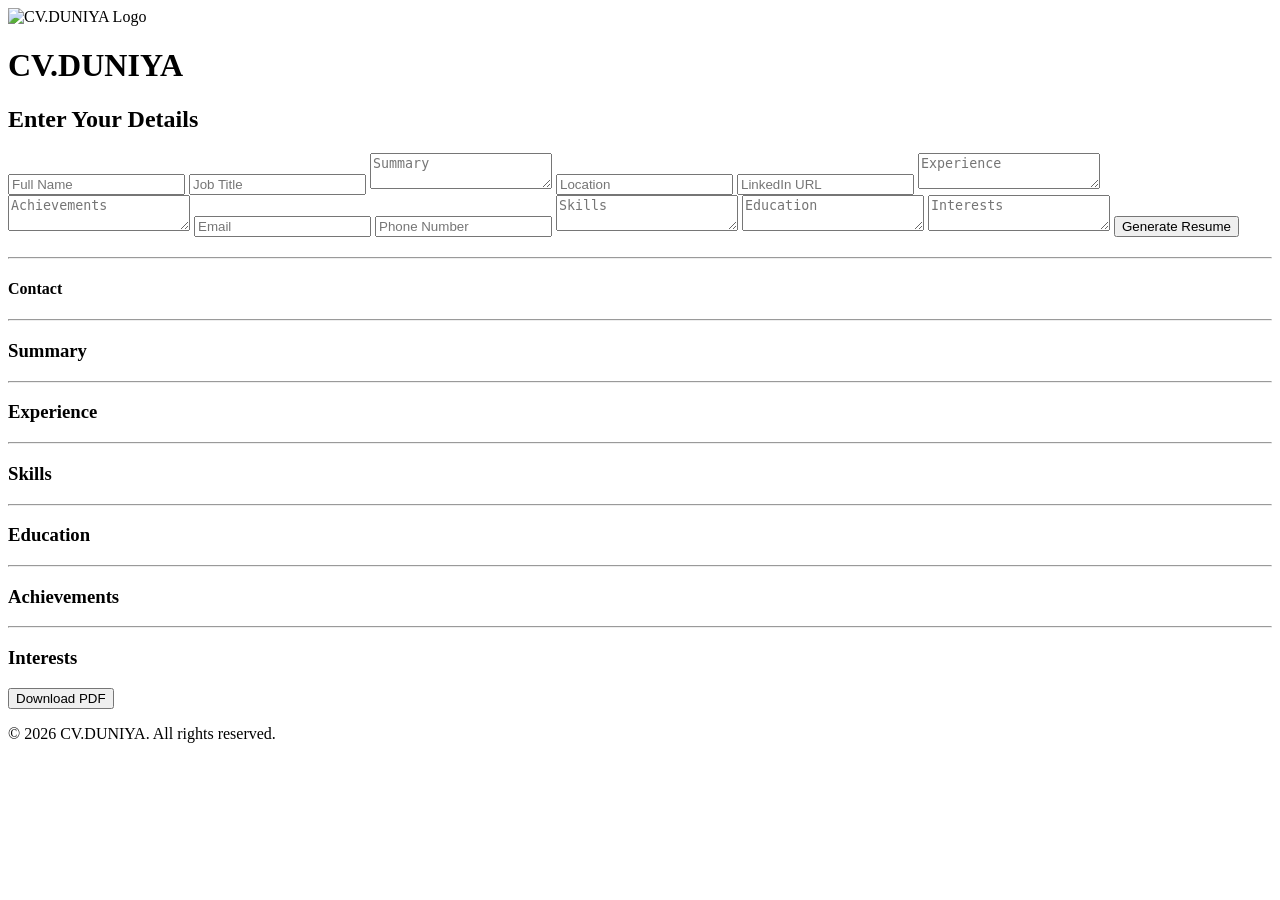
==== index.html @ 29673dbc "Create index.html" ====
<!DOCTYPE html>
<html lang="en">
<head>
    <meta charset="UTF-8">
    <title>CV.DUNIYA</title>
    <link rel="stylesheet" href="style.css">
    
</head>
<body>
    <header class="main-header">
    <div class="header-content">
        <img src="cv.logo.png" alt="CV.DUNIYA Logo" class="logo">
        <h1 class="site-title">CV.DUNIYA</h1>
    </div>
    </header>


    <div class="container">

    <!-- Form Section -->
    <div class="form">
        <h2>Enter Your Details</h2>

        <input type="text" id="name" placeholder="Full Name">
        <input type="text" id="jobtitle" placeholder="Job Title">
        <textarea id="summary" placeholder="Summary"></textarea>

        <input type="text" id="location" placeholder="Location">
        <input type="url" id="linkedin" placeholder="LinkedIn URL">

        <textarea id="experience" placeholder="Experience"></textarea>
        <textarea id="achievement" placeholder="Achievements"></textarea>

        <input type="email" id="email" placeholder="Email">
        <input type="text" id="phone" placeholder="Phone Number">

        <textarea id="skills" placeholder="Skills"></textarea>
        <textarea id="education" placeholder="Education"></textarea>
         <textarea id="interests" placeholder="Interests"></textarea>
        <button onclick="generateResume()">Generate Resume</button>
        
    </div>

    <!-- Resume Preview -->
    <div class="resume" id="resume">

        <h2 id="r-name"></h2>
        <h3 id="r-jobtitle"></h3>
        <p id="r-location"></p>

        <hr>

        <h4>Contact</h4>
        <div class="Contact info">
            <p id="r-email"></p>
            <p id="r-phone"></p>
            <p id="r-linkedin"></p>
        </div>
        <hr>

        <h3>Summary</h3>
        <p id="r-summary"></p>

        <hr>

        <h3>Experience</h3>
        <p id="r-experience"></p>

        <hr>

        <h3>Skills</h3>
        <p id="r-skills"></p>

        <hr>

        <h3>Education</h3>
        <p id="r-education"></p>

        <hr>

        <h3>Achievements</h3>
        <p id="r-achievement"></p>

        <hr>

        <h3>Interests</h3>
        <p id="r-interests"></p>
    </div>
 </div>

<script src="script.js"></script>
<script src="https://cdnjs.cloudflare.com/ajax/libs/html2pdf.js/0.10.1/html2pdf.bundle.min.js"></script>
<button onclick="downloadPDF()">Download PDF</button>


<div>
    <footer>
        <p>&copy; 2026 CV.DUNIYA. All rights reserved.</p>
    </footer>
</div>
</body>
</html>
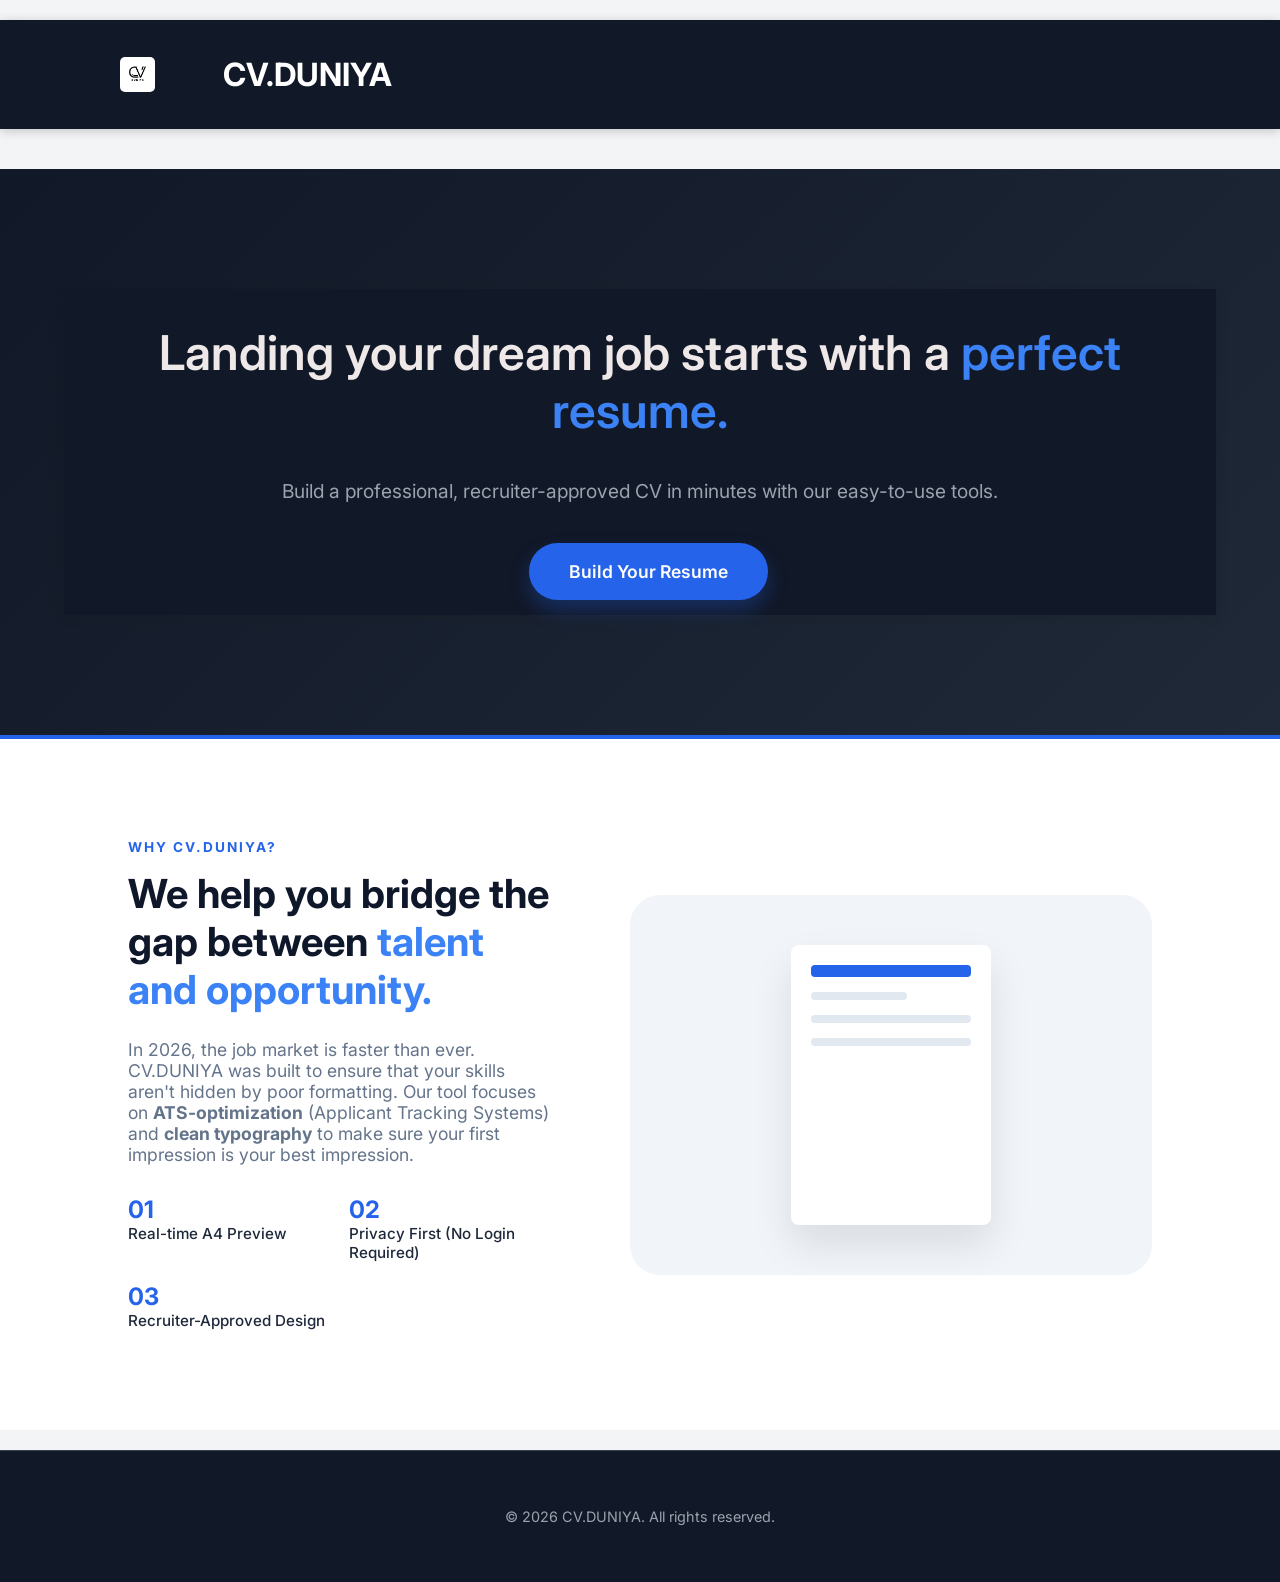
==== commit 0279cdd8: "Add files via upload" ====
--- a/index.html
+++ b/index.html
@@ -1,102 +1,71 @@
-<!DOCTYPE html>
-<html lang="en">
-<head>
-    <meta charset="UTF-8">
-    <title>CV.DUNIYA</title>
-    <link rel="stylesheet" href="style.css">
-    
-</head>
-<body>
-    <header class="main-header">
-    <div class="header-content">
-        <img src="cv.logo.png" alt="CV.DUNIYA Logo" class="logo">
-        <h1 class="site-title">CV.DUNIYA</h1>
-    </div>
-    </header>
-
-
-    <div class="container">
-
-    <!-- Form Section -->
-    <div class="form">
-        <h2>Enter Your Details</h2>
-
-        <input type="text" id="name" placeholder="Full Name">
-        <input type="text" id="jobtitle" placeholder="Job Title">
-        <textarea id="summary" placeholder="Summary"></textarea>
-
-        <input type="text" id="location" placeholder="Location">
-        <input type="url" id="linkedin" placeholder="LinkedIn URL">
-
-        <textarea id="experience" placeholder="Experience"></textarea>
-        <textarea id="achievement" placeholder="Achievements"></textarea>
-
-        <input type="email" id="email" placeholder="Email">
-        <input type="text" id="phone" placeholder="Phone Number">
-
-        <textarea id="skills" placeholder="Skills"></textarea>
-        <textarea id="education" placeholder="Education"></textarea>
-         <textarea id="interests" placeholder="Interests"></textarea>
-        <button onclick="generateResume()">Generate Resume</button>
-        
-    </div>
-
-    <!-- Resume Preview -->
-    <div class="resume" id="resume">
-
-        <h2 id="r-name"></h2>
-        <h3 id="r-jobtitle"></h3>
-        <p id="r-location"></p>
-
-        <hr>
-
-        <h4>Contact</h4>
-        <div class="Contact info">
-            <p id="r-email"></p>
-            <p id="r-phone"></p>
-            <p id="r-linkedin"></p>
-        </div>
-        <hr>
-
-        <h3>Summary</h3>
-        <p id="r-summary"></p>
-
-        <hr>
-
-        <h3>Experience</h3>
-        <p id="r-experience"></p>
-
-        <hr>
-
-        <h3>Skills</h3>
-        <p id="r-skills"></p>
-
-        <hr>
-
-        <h3>Education</h3>
-        <p id="r-education"></p>
-
-        <hr>
-
-        <h3>Achievements</h3>
-        <p id="r-achievement"></p>
-
-        <hr>
-
-        <h3>Interests</h3>
-        <p id="r-interests"></p>
-    </div>
- </div>
-
-<script src="script.js"></script>
-<script src="https://cdnjs.cloudflare.com/ajax/libs/html2pdf.js/0.10.1/html2pdf.bundle.min.js"></script>
-<button onclick="downloadPDF()">Download PDF</button>
-
-
-<div>
-    <footer>
-        <p>&copy; 2026 CV.DUNIYA. All rights reserved.</p>
-    </footer>
-</div>
-</body>
-</html>
+<!DOCTYPE html>
+<html lang="en">
+<head>
+    <meta charset="UTF-8">
+    <meta name="viewport" content="width=device-width, initial-scale=1.0">
+    <title>CV.DUNIYA - Professional Resume Builder</title>
+    <link rel="stylesheet" href="style.css">
+    <link href="https://fonts.googleapis.com/css2?family=Poppins:wght@300;400;600&display=swap" rel="stylesheet">
+</head>
+<body>
+    <header class="main-header">
+        <div class="header-content">
+            <img src="cv.logo.png" alt="CV.DUNIYA Logo" class="logo">
+            <h1 class="site-title">CV.DUNIYA</h1>
+        </div>
+    </header>
+
+    <main>
+        <section class="hero">
+            <div class="hero-container">
+                <h2>Landing your dream job starts with a <span class="highlight">perfect resume.</span></h2>
+                <p>Build a professional, recruiter-approved CV in minutes with our easy-to-use tools.</p>
+                <a href="index.html" class="cta-button">Build Your Resume</a>
+            </div>
+        </section>
+
+        <div>
+          <section class="about" id="about">
+    <div class="about-container">
+        <div class="about-content">
+            <span class="section-subtitle">Why CV.DUNIYA?</span>
+            <h2>We help you bridge the gap between <span class="highlight">talent and opportunity.</span></h2>
+            <p>
+                In 2026, the job market is faster than ever. CV.DUNIYA was built to ensure 
+                that your skills aren't hidden by poor formatting. Our tool focuses on 
+                <strong>ATS-optimization</strong> (Applicant Tracking Systems) and 
+                <strong>clean typography</strong> to make sure your first impression is 
+                your best impression.
+            </p>
+            <ul class="stats-grid">
+                <li>
+                    <strong>01</strong>
+                    <span>Real-time A4 Preview</span>
+                </li>
+                <li>
+                    <strong>02</strong>
+                    <span>Privacy First (No Login Required)</span>
+                </li>
+                <li>
+                    <strong>03</strong>
+                    <span>Recruiter-Approved Design</span>
+                </li>
+            </ul>
+        </div>
+        <div class="about-visual">
+             <div class="resume-mini-preview">
+                <div class="line header-line"></div>
+                <div class="line short-line"></div>
+                <div class="line body-line"></div>
+                <div class="line body-line"></div>
+            </div>
+        </div>
+    </div>
+</section>
+        </div>
+
+    <footer>
+        <p>&copy; 2026 CV.DUNIYA. All rights reserved.</p>
+    </footer>
+</body>
+</html>
--- a/style.css
+++ b/style.css
@@ -0,0 +1,339 @@
+/* १. फॉन्ट आणि रिसेट */
+@import url('https://fonts.googleapis.com/css2?family=Inter:wght@300;400;600;700&display=swap');
+
+* {
+    margin: 0;
+    padding: 0;
+    box-sizing: border-box;
+}
+
+body {
+    font-family: 'Inter', sans-serif;
+    background-color: #f3f4f6;
+    color: #1f2937;
+}
+
+/* २. हेडर */
+.main-header {
+    background: #111827;
+    color: white;
+    padding: 15px 5%;
+    box-shadow: 0 2px 10px rgba(0,0,0,0.2);
+}
+
+.header-content {
+    display: flex;
+    align-items: center;
+    gap: 12px;
+}
+
+.logo { width: 35px; border-radius: 5px; }
+
+/* ३. लेआउट */
+.container {
+    display: flex;
+    max-width: 1300px;
+    margin: 30px auto;
+    gap: 30px;
+    padding: 0 20px;
+}
+
+/* ४. फॉर्म विभाग (डावी बाजू) */
+.form {
+    flex: 1;
+    background: white;
+    padding: 25px;
+    border-radius: 12px;
+    box-shadow: 0 4px 15px rgba(0,0,0,0.05);
+    position: sticky;
+    top: 20px;
+    height: 90vh;
+    overflow-y: auto;
+}
+
+.form h2 {
+    margin-bottom: 15px;
+    color: #2563eb;
+    border-bottom: 2px solid #2563eb;
+    display: inline-block;
+}
+
+input, textarea {
+    width: 100%;
+    padding: 12px;
+    margin-bottom: 12px;
+    border: 1px solid #d1d5db;
+    border-radius: 8px;
+    font-size: 14px;
+    
+}
+
+textarea { height: 70px; resize: none; }
+
+/* ५. रिझ्युमे प्रिव्ह्यू (A4 लूक) */
+.resume {
+    flex: 1.2;
+    background: white;
+    padding: 50px;
+    min-height: 29.7cm;
+    box-shadow: 0 10px 25px rgba(0,0,0,0.1);
+    border-radius: 4px;
+    text-transform: capitalize;
+}
+
+#r-name { font-size: 32px; font-weight: 800; color: #111827; text-transform: uppercase; }
+#r-jobtitle { font-size: 18px; color: #2563eb; margin-bottom: 10px;  text-transform: uppercase;}
+
+hr { border: 0; border-top: 1px solid #e5e7eb; margin: 15px 0; }
+
+h3 {
+    font-size: 14px;
+    text-transform: uppercase;
+    color: #374151;
+    background: #f9fafb;
+    padding: 5px 10px;
+    border-left: 4px solid #2563eb;
+    margin-bottom: 10px;
+}
+
+/* ६. बटण स्टाईल्स */
+button {
+    cursor: pointer;
+    border: none;
+    font-weight: 600;
+    transition: 0.3s;
+}
+
+button[onclick="generateResume()"] {
+    width: 100%;
+    background: #2563eb;
+    color: white;
+    padding: 15px;
+    border-radius: 8px;
+}
+
+button[onclick="downloadPDF()"] {
+    position: fixed;
+    bottom: 30px;
+    right: 30px;
+    background: #0bf460;
+    color: white;
+    padding: 15px 30px;
+    border-radius: 50px;
+    box-shadow: 0 10px 20px rgba(16, 185, 129, 0.4);
+}
+
+button:hover { opacity: 0.9; transform: translateY(-2px); }
+
+/* मोबाईलसाठी */
+@media (max-width: 900px) {
+    .container { flex-direction: column; }
+    .form { position: static; height: auto; }
+}
+
+/* Hero Section */
+.hero {
+    background: linear-gradient(135deg, #111827 0%, #1f2937 100%);
+    color: rgb(20, 16, 16);
+    padding: 100px 5%;
+    text-align: center;
+    border-bottom: 4px solid #2563eb;
+}
+
+.hero-container {
+    background: #111827;
+    color: rgb(239, 232, 232);
+    padding: 15px 5%;
+    box-shadow: 0 2px 10px rgba(31, 27, 27, 0.2);
+}
+.hero h2 {
+    font-size: 3rem;
+    line-height: 1.2;
+    margin-bottom: 20px;
+    font-weight: 600;
+}
+
+.highlight {
+    color: #3b82f6; /* Electric Blue */
+}
+
+.hero p {
+    font-size: 1.2rem;
+    color: #9ca3af;
+    margin-bottom: 40px;
+}
+
+/* Call to Action Button */
+.cta-button {
+    display: inline-block;
+    background: #2563eb;
+    color: white;
+    padding: 18px 40px;
+    border-radius: 50px;
+    text-decoration: none;
+    font-weight: 600;
+    font-size: 1.1rem;
+    transition: all 0.3s ease;
+    box-shadow: 0 10px 20px rgba(37, 99, 235, 0.3);
+}
+
+.cta-button:hover {
+    background: #1d4ed8;
+    transform: translateY(-3px);
+    box-shadow: 0 15px 25px rgba(37, 99, 235, 0.4);
+}
+/* Features Section */
+.features {
+    display: grid;
+    grid-template-columns: repeat(auto-fit, minmax(300px, 1fr));
+    gap: 30px;
+    padding: 80px 10%;
+    background: #acb2b9;
+}
+
+.feature-card {
+    background: white;
+    padding: 40px;
+    border-radius: 16px;
+    text-align: center;
+    box-shadow: 0 4px 6px rgba(22, 27, 29, 0.05);
+    transition: transform 0.3s ease;
+    border: 1px solid #e5e7eb;
+}
+
+.feature-card:hover {
+    transform: translateY(-10px);
+    border-color: #2563eb;
+}
+
+.feature-card h3 {
+    color: #111827;
+    margin-bottom: 15px;
+    font-size: 1.5rem;
+}
+
+footer {
+    background: #111827;
+    color: #9ca3af;
+    text-align: center;
+    padding: 40px 0;
+    font-size: 0.9rem;
+    border-top: 1px solid #374151;
+}
+
+/* Mobile Responsiveness */
+@media (max-width: 768px) {
+    .hero h2 {
+        font-size: 2rem;
+    }
+    .hero {
+        padding: 60px 5%;
+    }
+}
+/* --- About Section Styling --- */
+.about {
+    padding: 100px 10%;
+    background-color: #ffffff;
+}
+
+.about-container {
+    display: flex;
+    align-items: center;
+    gap: 80px;
+    max-width: 1200px;
+    margin: 0 auto;
+}
+
+.section-subtitle {
+    color: #2563eb;
+    font-weight: 700;
+    text-transform: uppercase;
+    letter-spacing: 2px;
+    font-size: 0.85rem;
+    display: block;
+    margin-bottom: 15px;
+}
+
+.about-content {
+    flex: 1;
+}
+
+.about-content h2 {
+    font-size: 2.5rem;
+    color: #0f172a;
+    line-height: 1.2;
+    margin-bottom: 25px;
+}
+
+.about-content p {
+    color: #64748b;
+    font-size: 1.1rem;
+    margin-bottom: 30px;
+}
+
+/* Stats List */
+.stats-grid {
+    list-style: none;
+    display: grid;
+    grid-template-columns: 1fr 1fr;
+    gap: 20px;
+}
+
+.stats-grid li {
+    display: flex;
+    flex-direction: column;
+}
+
+.stats-grid li strong {
+    font-size: 1.5rem;
+    color: #2563eb;
+}
+
+.stats-grid li span {
+    color: #1e293b;
+    font-size: 0.95rem;
+    font-weight: 500;
+}
+
+/* About Visual Section */
+.about-visual {
+    flex: 1;
+    display: flex;
+    justify-content: center;
+    background: #f1f5f9;
+    padding: 50px;
+    border-radius: 30px;
+}
+
+.resume-mini-preview {
+    width: 200px;
+    height: 280px;
+    background: white;
+    border-radius: 8px;
+    padding: 20px;
+    box-shadow: 0 20px 40px rgba(0,0,0,0.1);
+}
+
+.line {
+    background: #e2e8f0;
+    height: 8px;
+    margin-bottom: 15px;
+    border-radius: 4px;
+}
+
+.header-line { width: 100%; height: 12px; background: #2563eb; }
+.short-line { width: 60%; }
+.body-line { width: 100%; }
+
+/* Mobile View */
+@media (max-width: 900px) {
+    .about-container {
+        flex-direction: column;
+        text-align: center;
+        gap: 40px;
+    }
+    .stats-grid {
+        grid-template-columns: 1fr;
+    }
+}
+
